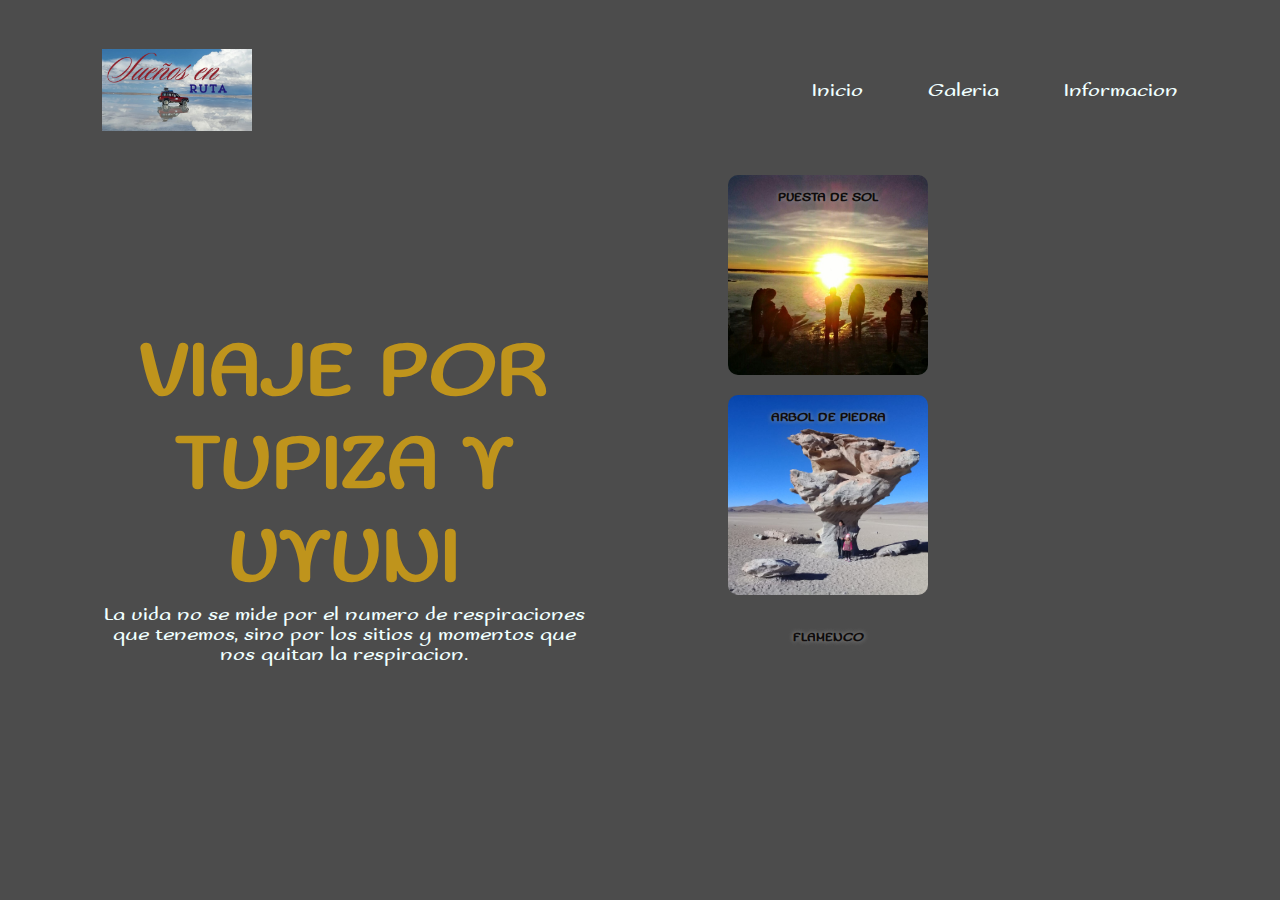
==== index.html @ 527d5a1a "Add files via upload" ====
<!DOCTYPE html>
<html lang="es">
<head>
    <meta charset="UTF-8">
    <meta name="viewport" content="width=device-width, initial-scale=1.0">
    <title>Tupiza y Uyuni</title>
    <link rel="stylesheet" href="index.css">
    <link href="https://fonts.googleapis.com/css2?family=Sofadi+One&display=swap" rel="stylesheet">

</head>
<body>
<div class="portada">
    <div class="navbar">
        <img src="Sueños en_20240828_090432_0000.png" class="logo">
        <nav>
            <ul>
                <li><a href="index.html">Inicio</a></li>
                <li><a href="galeria.html">Galeria</a></li>
                <li><a href="fotos.html">Informacion</a></li>
            </ul>
        </nav>
    </div>
    <div class="titulo">
        <div class="columna">
            <h1>VIAJE POR TUPIZA Y UYUNI</h1>
            <P>La vida no se mide por el numero
                de respiraciones que tenemos, sino 
                por los sitios y momentos que 
                nos quitan la respiracion.</P>
        </div>
        <div class="columna">
            <div class="sector sector1">
                <h5>PUESTA DE SOL </h5>
                
            </div>
            <div class="sector sector2">
                <h5>ARBOL DE PIEDRA</h5>
               
            </div>
           
            <div class="sector sector3">
                <h5>FLAMENCO</h5>
               
            </div>
        </div>
    </div>
</div>    
</body>
</html>
---- index.css ----
*{
    margin: 0;
    padding: 0;
    font-family: "Sofadi One", system-ui;
}
.portada{
    width: 100%;
    height: 100vh;
    background-image: linear-gradient(rgba(0,0,0,0.7),rgba(0, 0, 0, 0.7)),url(DSC00376.jpg);
    background-position: center;
    background-size: cover;
    padding-left: 8%;
    padding-right: 8%;
    box-sizing: border-box;
    
}
.navbar{
    height: 20%;
    display: flex;
    align-items: center;
}
.logo{
    width: 150px;
    cursor: pointer;
}
nav{
    flex: 1;
    text-align: right;
}
nav ul li{
    list-style: none;
    display: inline-block;
    margin-left: 60px;
}
nav ul li a{
    text-decoration: none;
    color: azure;
    font-size: 20px;
}
.titulo{
    display: flex;
    height: 70%;
    align-items: center;
    text-align: center;
}
.columna{
    flex-basis: 45%;
}
h1{
    color: #bf941c;
    font-size: 80px;
}
p{
    color:azure;
    font-size: 20px;
    line-height: 20px;
}
.sector{
    width: 200px;
    height: 200px;
    display: inline-block;
    border-radius: 10px;
    padding: 15px 25px;
    box-sizing: border-box;
    cursor: pointer;
    margin: 10px 20px;
    background-position: center;
    background-size: cover;
    transition: transform 0.5s;
}
.sector1{
    background-image: url(IMG-20240814-WA0017.jpg);
}
.sector2{
    background-image: url(IMG-20240814-WA0019.jpg);
}

.sector3{
    background-image: url(DSC00699.JPG);
}
.sector:hover{
    transform: translateY(-10px);
}
h5{
    color: rgb(15,12,12);
    text-shadow: 0 0 5px #999;
}
.sector p{
    text-shadow: 0 0 15px #000;
    font-size: 10px;
}
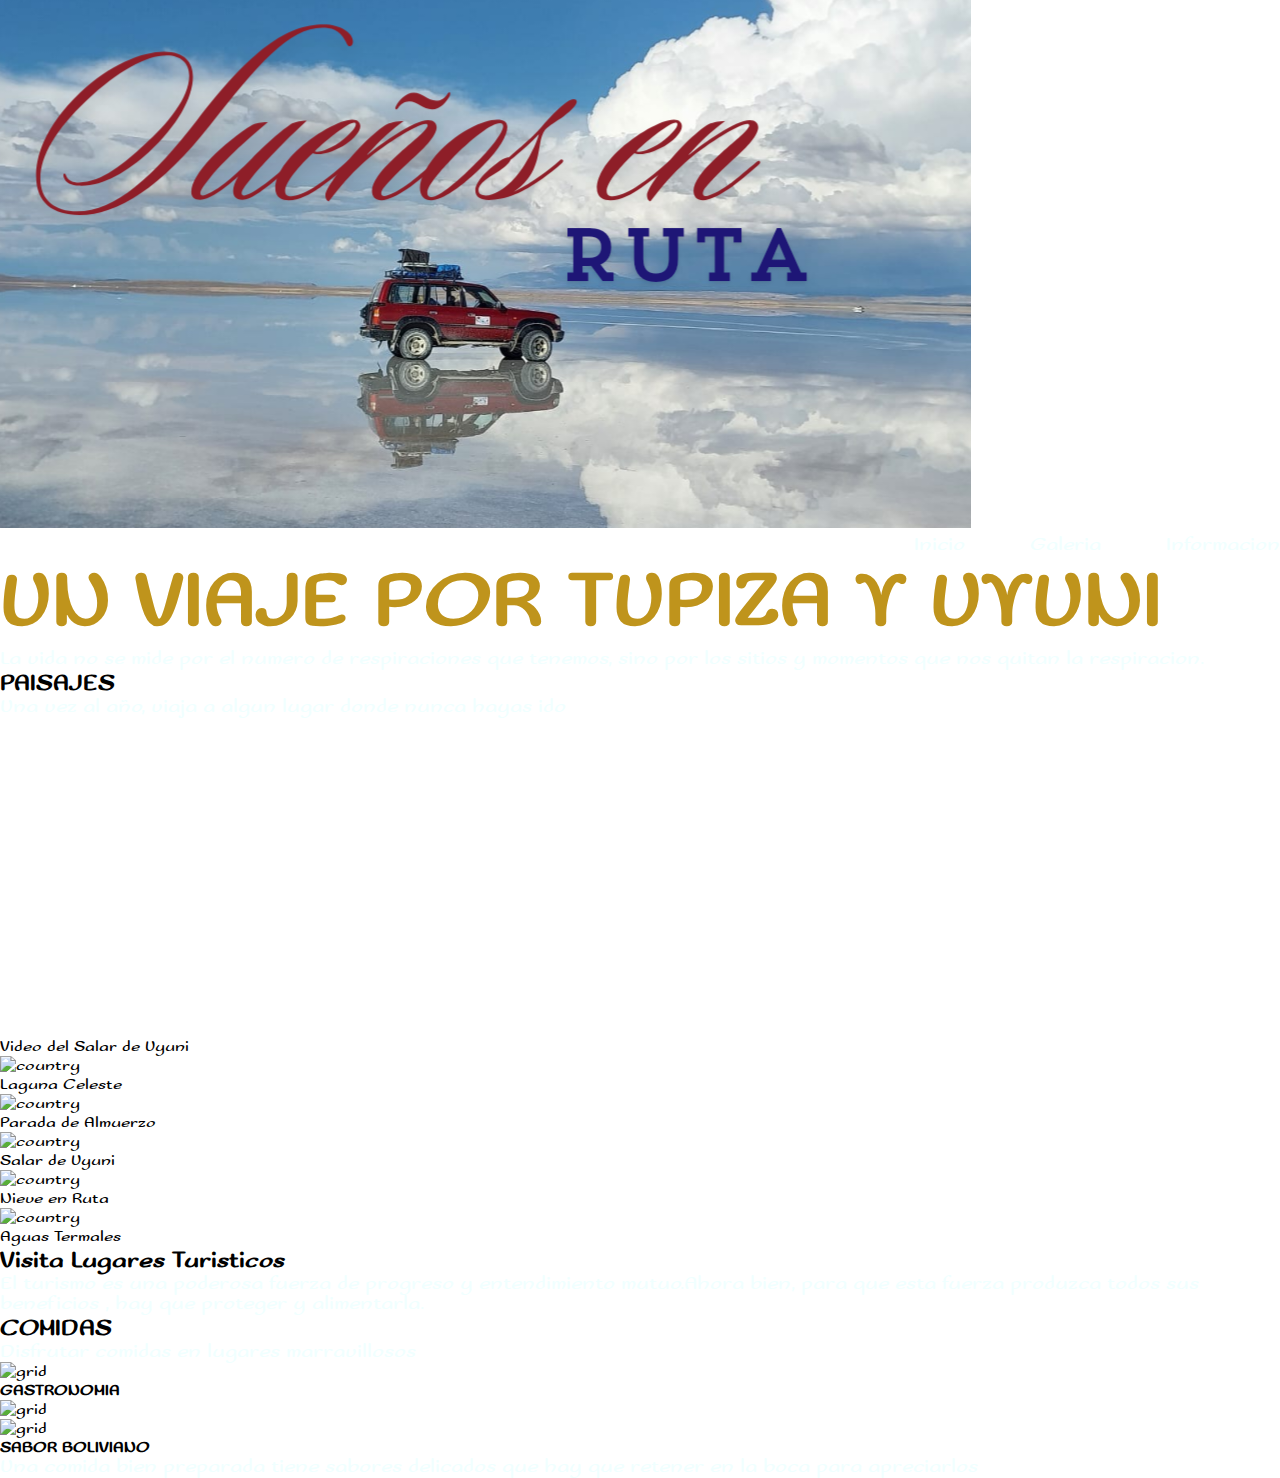
==== commit ea27d5ed: "Update index.html" ====
--- a/index.html
+++ b/index.html
@@ -1,49 +1,134 @@
 <!DOCTYPE html>
-<html lang="es">
-<head>
-    <meta charset="UTF-8">
-    <meta name="viewport" content="width=device-width, initial-scale=1.0">
+<html lang="en">
+  <head>
+    <meta charset="UTF-8" />
+    <meta http-equiv="X-UA-Compatible" content="IE=edge" />
+    <meta name="viewport" content="width=device-width, initial-scale=1.0" />
+    <link
+      href="https://cdn.jsdelivr.net/npm/remixicon@3.0.0/fonts/remixicon.css"
+      rel="stylesheet"/>
+    <link rel="stylesheet" href="index.css" />
+    <link href="https://fonts.googleapis.com/css2?family=Sofadi+One&display=swap" rel="stylesheet">
     <title>Tupiza y Uyuni</title>
-    <link rel="stylesheet" href="index.css">
-    <link href="https://fonts.googleapis.com/css2?family=Sofadi+One&display=swap" rel="stylesheet">
-
-</head>
-<body>
-<div class="portada">
-    <div class="navbar">
-        <img src="Sueños en_20240828_090432_0000.png" class="logo">
-        <nav>
-            <ul>
-                <li><a href="index.html">Inicio</a></li>
-                <li><a href="galeria.html">Galeria</a></li>
-                <li><a href="fotos.html">Informacion</a></li>
-            </ul>
-        </nav>
-    </div>
-    <div class="titulo">
-        <div class="columna">
-            <h1>VIAJE POR TUPIZA Y UYUNI</h1>
-            <P>La vida no se mide por el numero
+  </head>
+  <body>
+    <nav>
+      <div class="logo"><img src="Sueños en_20240828_090432_0000.png"></div>
+      <ul class="nav__links">
+        <li class="link"><a href="index.html">Inicio</a></li>
+        <li class="link"><a href="galeria.html">Galeria</a></li>
+        <li class="link"><a href="fotos.html">Informacion</a></li>
+        
+      </ul>
+    </nav>
+    <header>
+      <div class="section__container">
+        <div class="header__content">
+          <h1> UN VIAJE POR TUPIZA Y UYUNI</h1>
+          <p>
+            La vida no se mide por el numero
                 de respiraciones que tenemos, sino 
                 por los sitios y momentos que 
-                nos quitan la respiracion.</P>
+                nos quitan la respiracion.
+          </p>
+         
         </div>
-        <div class="columna">
-            <div class="sector sector1">
-                <h5>PUESTA DE SOL </h5>
-                
+      </div>
+    </header>
+
+    <section class="journey__container">
+      <div class="section__container">
+        <h2 class="section__title">PAISAJES </h2>
+        <p class="section__subtitle">Una vez al año, viaja a algun lugar donde nunca hayas ido</p>
+        <div class="journey__grid">
+          <div class="country__card">
+            <iframe width="560" height="315" src="https://www.youtube.com/embed/_LJ62r7sIj8?si=sxAqyYG8Z7SCz6Zx" title="YouTube video player" frameborder="0" allow="accelerometer; autoplay; clipboard-write; encrypted-media; gyroscope; picture-in-picture; web-share" referrerpolicy="strict-origin-when-cross-origin" allowfullscreen></iframe>
+            <div class="country__name">
+              <i class="ri-map-pin-2-fill"></i>
+              <span>Video del Salar de Uyuni</span>
             </div>
-            <div class="sector sector2">
-                <h5>ARBOL DE PIEDRA</h5>
-               
+          </div>
+          <div class="country__card">
+            <img src="DSC00029.JPG" alt="country" />
+            <div class="country__name">
+              <i class="ri-map-pin-2-fill"></i>
+              <span>Laguna Celeste</span>
             </div>
+          </div>
+          <div class="country__card">
+            <img src="DSC00857.JPG" alt="country" />
+            <div class="country__name">
+              <i class="ri-map-pin-2-fill"></i>
+              <span>Parada de Almuerzo</span>
+            </div>
+          </div>
+          <div class="country__card">
+            <img src="DSC00951.JPG" alt="country" />
+            <div class="country__name">
+              <i class="ri-map-pin-2-fill"></i>
+              <span>Salar de Uyuni</span>
+            </div>
+          </div>
+          <div class="country__card">
+            <img src="IMG-20240814-WA0121.jpg" alt="country" />
+            <div class="country__name">
+              <i class="ri-map-pin-2-fill"></i>
+              <span>Nieve en Ruta</span>
+            </div>
+          </div>
+          <div class="country__card">
+            <img src="DSC00030.JPG" alt="country" />
+            <div class="country__name">
+              <i class="ri-map-pin-2-fill"></i>
+              <span>Aguas Termales</span>
+            </div>
+          </div>
+        </div>
+      </div>
+    </section>
+
+    <section class="banner__container">
+      <div class="section__container">
+        <div class="banner__content">
+          <h2>Visita Lugares Turisticos</h2>
+          <p>
+            El turismo es una poderosa fuerza de progreso y entendimiento mutuo.Ahora bien, para
+            que esta fuerza produzca todos sus beneficios , hay que proteger y alimentarla.
+          </p>
+          
+        </div>
+      </div>
+    </section>
+
+    <section class="display__container">
+      <div class="section__container">
+        <h2 class="section__title">COMIDAS</h2>
+        <p class="section__subtitle">
+          Disfrutar comidas en lugares marravillosos
+        </p>
+        <div class="display__grid">
+          <div class="display__card grid-1">
+            <img src="Screenshot_20241029_232131_Google.jpg" alt="grid" />
+          </div>
+          <div class="display__card">
+            
+            <h4>GASTRONOMIA</h4>
+          </div>
+          <div class="display__card">
+            <img src="Screenshot_20241106_154621_Google.jpg" alt="grid" />
+          </div>
+          <div class="display__card">
+            <img src="Screenshot_20241029_232614_Google.jpg" alt="grid" />
+          </div>
+          <div class="display__card">
            
-            <div class="sector sector3">
-                <h5>FLAMENCO</h5>
-               
-            </div>
+            <h4>SABOR BOLIVIANO</h4>
+            <p>Una comida bien preparada tiene sabores delicados que hay que retener en la boca para apreciarlos</p>
+          </div>
         </div>
-    </div>
-</div>    
-</body>
-</html>+      </div>
+    </section>
+
+    
+  </body>
+</html>
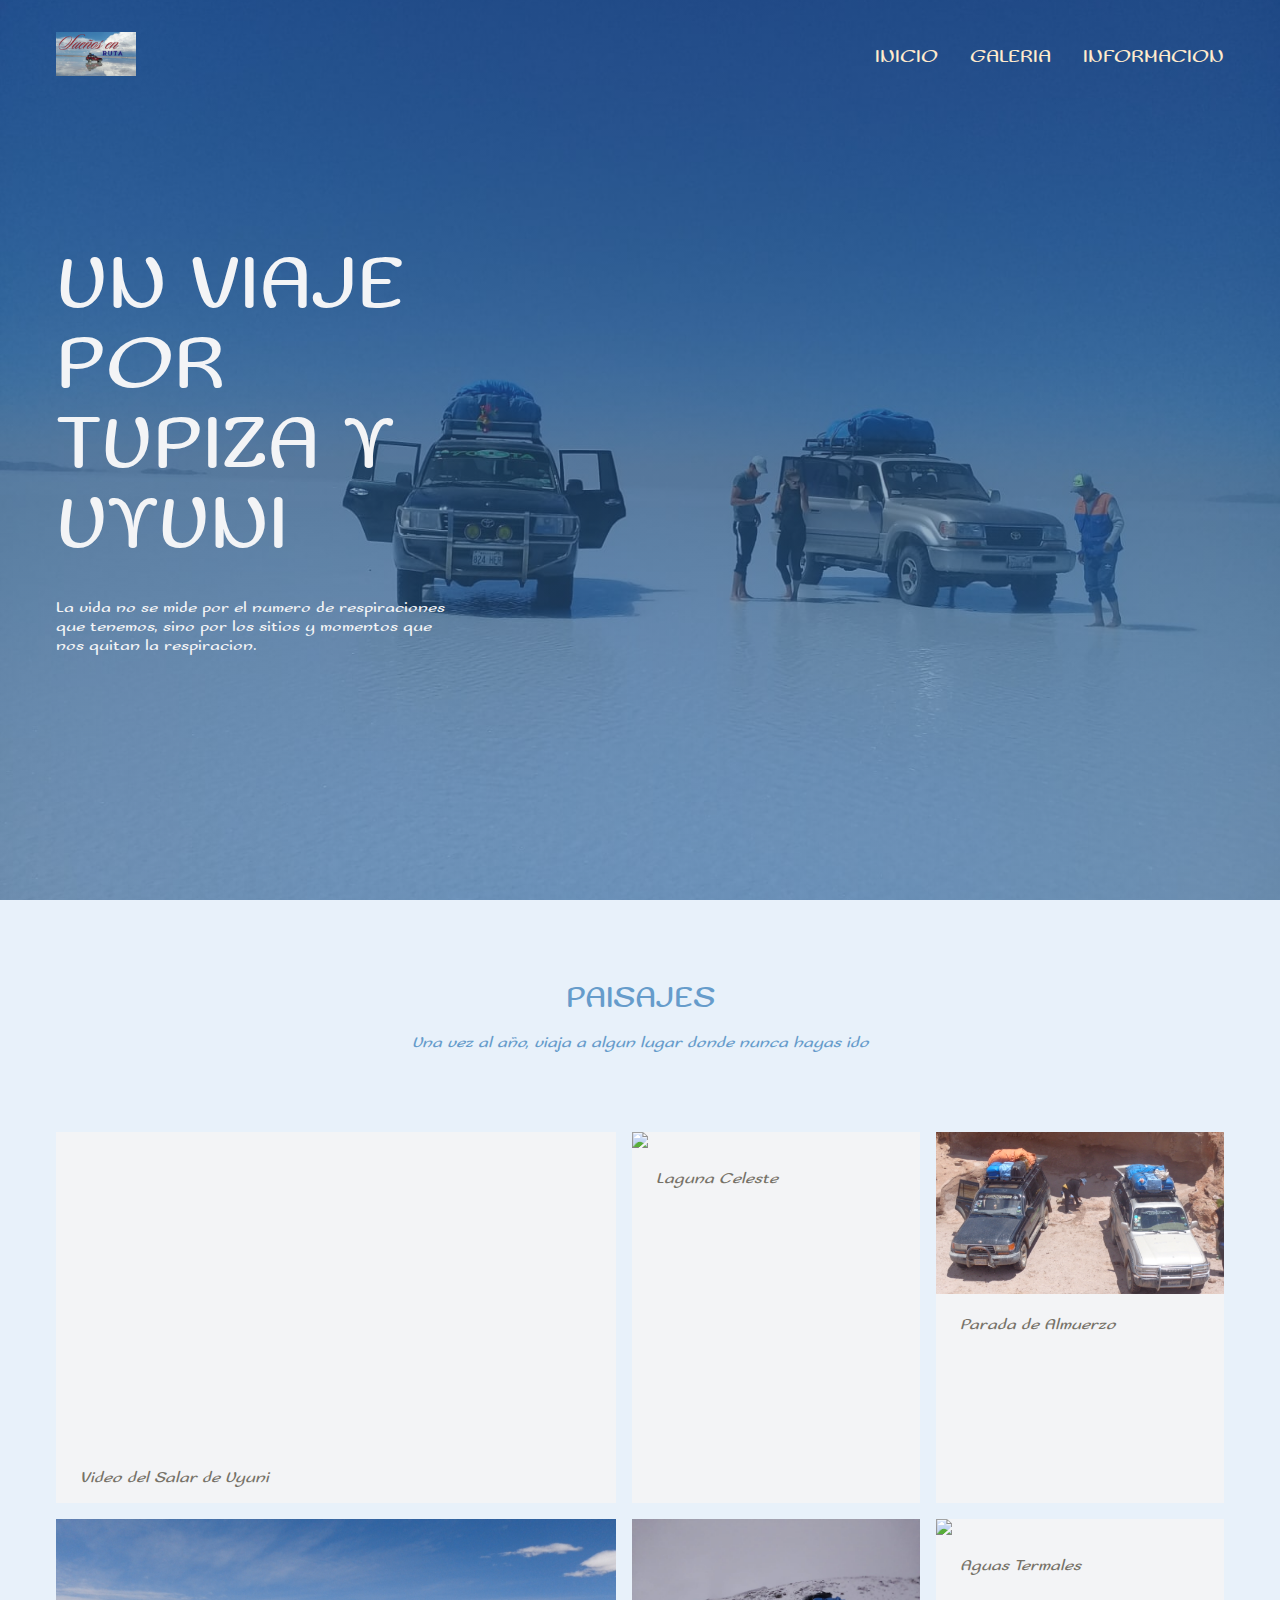
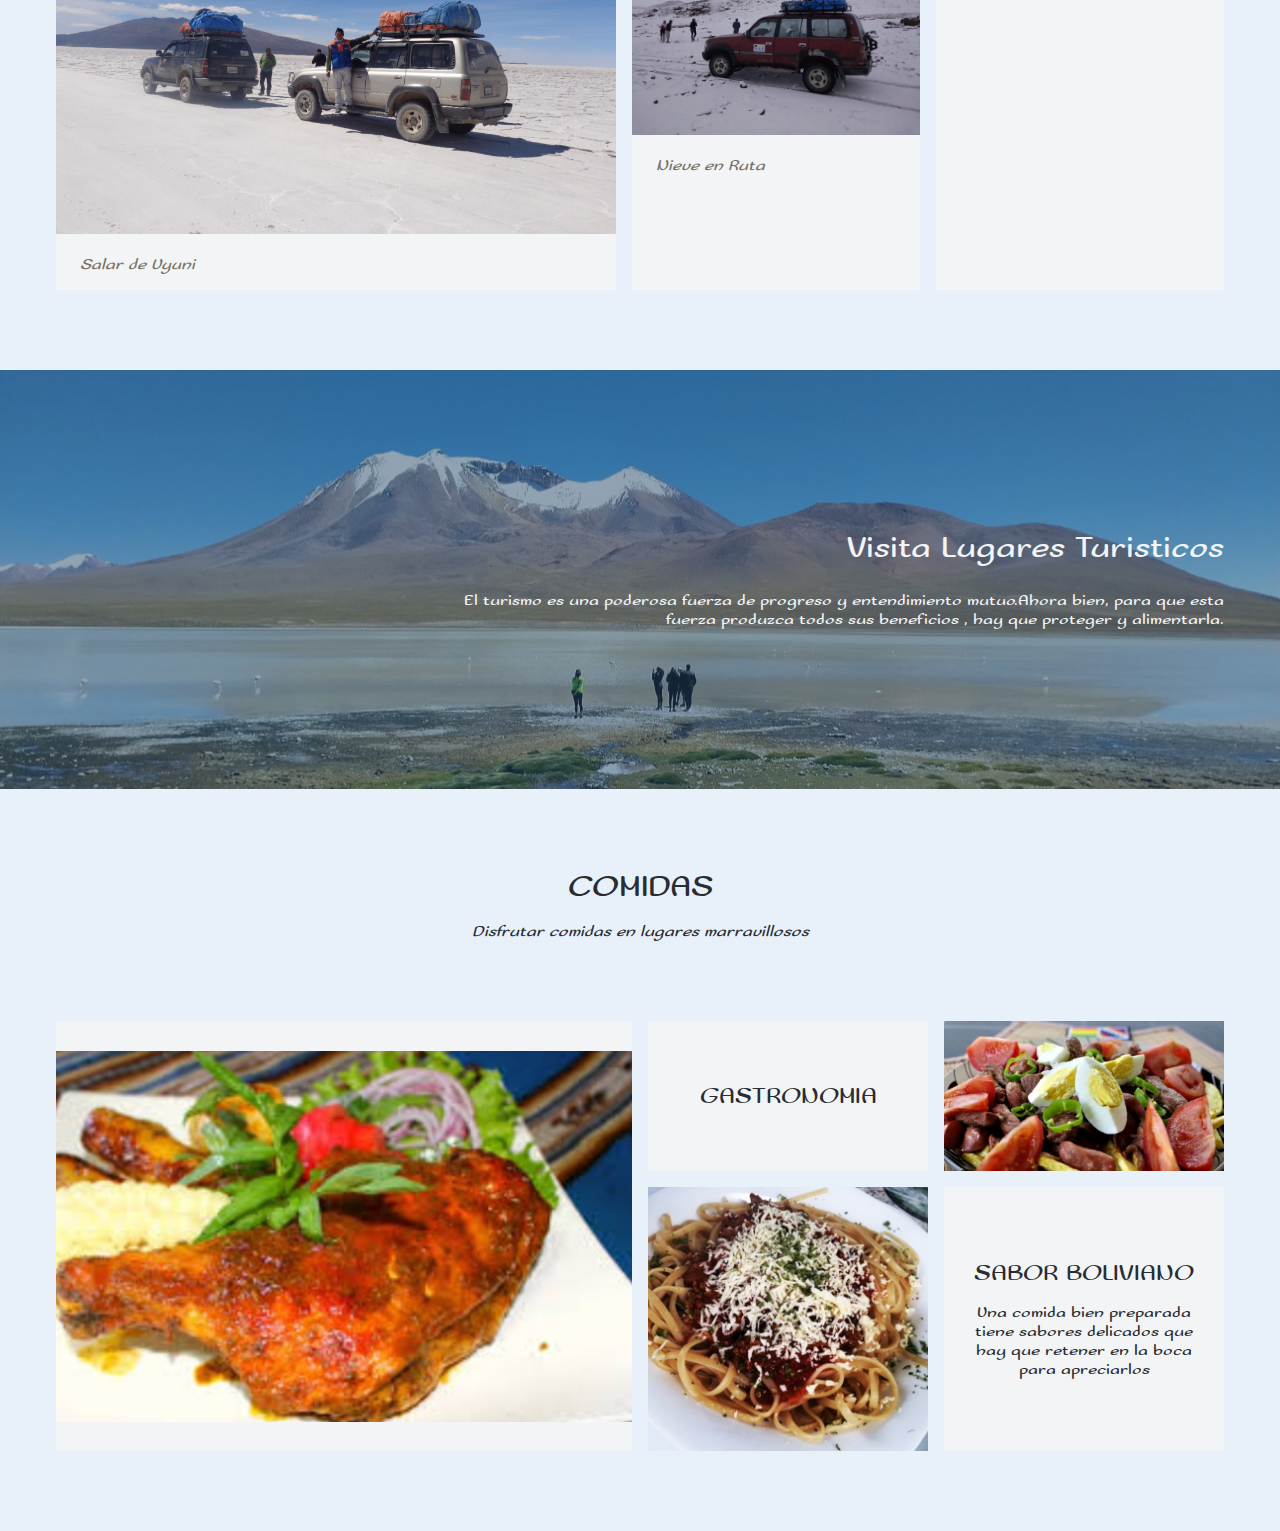
==== commit d665aa30: "Update index.html" ====
--- a/index.html
+++ b/index.html
@@ -49,35 +49,35 @@
             </div>
           </div>
           <div class="country__card">
-            <img src="DSC00029.JPG" alt="country" />
+            <img src="DSC00029.JPG"  />
             <div class="country__name">
               <i class="ri-map-pin-2-fill"></i>
               <span>Laguna Celeste</span>
             </div>
           </div>
           <div class="country__card">
-            <img src="DSC00857.JPG" alt="country" />
+            <img src="DSC00857.JPG"/>
             <div class="country__name">
               <i class="ri-map-pin-2-fill"></i>
               <span>Parada de Almuerzo</span>
             </div>
           </div>
           <div class="country__card">
-            <img src="DSC00951.JPG" alt="country" />
+            <img src="DSC00951.JPG"  />
             <div class="country__name">
               <i class="ri-map-pin-2-fill"></i>
               <span>Salar de Uyuni</span>
             </div>
           </div>
           <div class="country__card">
-            <img src="IMG-20240814-WA0121.jpg" alt="country" />
+            <img src="IMG-20240814-WA0121.jpg"  />
             <div class="country__name">
               <i class="ri-map-pin-2-fill"></i>
               <span>Nieve en Ruta</span>
             </div>
           </div>
           <div class="country__card">
-            <img src="DSC00030.JPG" alt="country" />
+            <img src="DSC00030.JPG" />
             <div class="country__name">
               <i class="ri-map-pin-2-fill"></i>
               <span>Aguas Termales</span>
@@ -108,17 +108,17 @@
         </p>
         <div class="display__grid">
           <div class="display__card grid-1">
-            <img src="Screenshot_20241029_232131_Google.jpg" alt="grid" />
+            <img src="Screenshot_20241029_232131_Google.jpg" />
           </div>
           <div class="display__card">
             
             <h4>GASTRONOMIA</h4>
           </div>
           <div class="display__card">
-            <img src="Screenshot_20241106_154621_Google.jpg" alt="grid" />
+            <img src="Screenshot_20241106_154621_Google.jpg" />
           </div>
           <div class="display__card">
-            <img src="Screenshot_20241029_232614_Google.jpg" alt="grid" />
+            <img src="Screenshot_20241029_232614_Google.jpg" />
           </div>
           <div class="display__card">
            
--- a/index.css
+++ b/index.css
@@ -1,91 +1,386 @@
-*{
-    margin: 0;
-    padding: 0;
-    font-family: "Sofadi One", system-ui;
-}
-.portada{
-    width: 100%;
-    height: 100vh;
-    background-image: linear-gradient(rgba(0,0,0,0.7),rgba(0, 0, 0, 0.7)),url(DSC00376.jpg);
-    background-position: center;
-    background-size: cover;
-    padding-left: 8%;
-    padding-right: 8%;
-    box-sizing: border-box;
+@import url("https://fonts.googleapis.com/css2?family=Roboto:ital,wght@0,400;0,500;0,700;1,500&display=swap");
+
+:root {
+  --primary-color: #669ccb;
+  --primary-color-dark: #5681a7;
+  --secondary-color: #e8f1fa;
+  --text-dark: #282d31;
+  --text-light: #767268;
+  --extra-light: #f3f4f6;
+
+  --max-width: 1200px;
+}
+
+* {
+  padding: 0;
+  margin: 0;
+  box-sizing: border-box;
+  font-family: "Sofadi One", system-ui;
+}
+
+.section__container {
+  padding: 5rem 1rem;
+  max-width: var(--max-width);
+  margin: auto;
+}
+
+.section__title {
+  font-size: 2rem;
+  font-weight: 500;
+  color: var(--primary-color);
+  margin-bottom: 1rem;
+  text-align: center;
+}
+
+.section__subtitle {
+  font-size: 1rem;
+  font-style: italic;
+  color: var(--primary-color);
+  margin-bottom: 5rem;
+  text-align: center;
+}
+
+img {
+  width: 100%;
+}
+
+body {
+  font-family: "Roboto", sans-serif;
+}
+
+nav {
+  position: absolute;
+  top: 0;
+  left: 50%;
+  transform: translateX(-50%);
+  padding: 2rem 1rem;
+  width: 100%;
+  max-width: var(--max-width);
+  display: flex;
+  align-items: center;
+  justify-content: space-between;
+}
+
+.logo{
+  width: 80px;
+  cursor: pointer;
+}
+
+.nav__links {
+  display: none;
+  list-style: none;
+  align-items: center;
+  gap: 2rem;
+  
+}
+
+.link {
+  color: var(--extra-light);
+  text-transform: uppercase;
+  cursor: pointer;
+  transition: 0.3s;
+ 
+}
+.link a{
+  text-decoration: none;
+    color: blanchedalmond;
+    font-size: 20px;
     
 }
-.navbar{
-    height: 20%;
+
+.link a:hover {
+  color: var(--primary-color);
+ 
+
+}
+
+header {
+  height: 100vh;
+  background-image: linear-gradient(
+      rgba(45, 92, 132, 0.5),
+      rgba(45, 92, 132, 0.5)
+    ),
+    url(IMG-20240821-WA0001.jpg);
+  background-position: center center;
+  background-repeat: no-repeat;
+  background-size: cover;
+}
+
+header .section__container {
+  height: 100%;
+  display: flex;
+  align-items: center;
+  justify-content: center;
+}
+
+.header__content {
+  display: flex;
+  flex-direction: column;
+  align-items: center;
+  gap: 2rem;
+  color: var(--extra-light);
+}
+
+.header__content h1 {
+  font-size: 5rem;
+  font-weight: 400;
+  line-height: 5rem;
+}
+
+.header__content p {
+  text-align: center;
+}
+
+.header__content button {
+  padding: 1rem 2rem;
+  outline: none;
+  border: none;
+  border-radius: 5px;
+  background-color: var(--primary-color);
+  color: var(--extra-light);
+  font-size: 1rem;
+  cursor: pointer;
+  transition: 0.3s;
+}
+
+.header__content button:hover {
+  background-color: var(--primary-color-dark);
+}
+
+.journey__container {
+  background-color: var(--secondary-color);
+}
+
+.journey__grid {
+  display: grid;
+  grid-template-columns: repeat(2, 1fr);
+  gap: 1rem;
+}
+
+.country__card {
+  background-color: var(--extra-light);
+}
+
+.country__name {
+  padding: 1rem;
+  text-align: left;
+  display: flex;
+  align-items: center;
+  gap: 0.5rem;
+  color: var(--text-light);
+  cursor: pointer;
+}
+
+.country__name i {
+  font-size: 1.2rem;
+}
+
+.country__name span {
+  font-style: italic;
+}
+
+.banner__container {
+  background-image: linear-gradient(
+      rgba(35, 71, 103, 0.5),
+      rgba(35, 71, 103, 0.5)
+    ),
+    url(IMG-20240814-WA0071.jpg);
+  background-position: center;
+  background-repeat: no-repeat;
+  background-size: cover;
+}
+
+.banner__container .section__container {
+  padding: 10rem 1rem;
+  display: flex;
+  justify-content: center;
+}
+
+.banner__content {
+  display: flex;
+  align-items: center;
+  flex-direction: column;
+  gap: 1.5rem;
+  text-align: center;
+  color: var(--extra-light);
+}
+
+.banner__content h2 {
+  font-size: 2rem;
+  font-weight: 400;
+}
+
+.banner__content button {
+  padding: 0.5rem 2rem;
+  outline: none;
+  border: 2px solid var(--secondary-color);
+  background-color: transparent;
+  color: var(--secondary-color);
+  font-size: 1rem;
+  cursor: pointer;
+}
+
+.display__container {
+  background-color: var(--secondary-color);
+}
+
+.display__container :is(.section__title, .section__subtitle) {
+  color: var(--text-dark);
+}
+
+.display__grid {
+  display: grid;
+  grid-template-columns: repeat(2, 1fr);
+  gap: 1rem;
+}
+
+.display__card {
+  display: flex;
+  align-items: center;
+  justify-content: center;
+  flex-direction: column;
+  gap: 0.5rem;
+  background-color: var(--extra-light);
+  text-align: center;
+}
+
+.display__card i {
+  font-size: 2rem;
+  color: var(--primary-color);
+}
+
+.display__card h4 {
+  font-size: 1rem;
+  font-weight: 500;
+  padding: 0 1rem;
+  color: var(--text-dark);
+}
+
+.display__card p {
+  font-size: 0.8rem;
+  padding: 0 1rem;
+  color: var(--text-dark);
+}
+
+.display__grid .grid-1 {
+  grid-area: 1/1/3/3;
+}
+
+footer {
+  background-color: var(--text-dark);
+  color: var(--secondary-color);
+}
+
+footer .section__container {
+  display: grid;
+  gap: 1.5rem;
+  text-align: center;
+}
+
+footer h4 {
+  font-size: 1.5rem;
+  font-weight: 500;
+}
+
+.social__icons {
+  display: flex;
+  align-items: center;
+  justify-content: center;
+  gap: 1rem;
+}
+
+.social__icons i {
+  padding: 5px;
+  font-size: 1.2rem;
+  cursor: pointer;
+}
+
+footer p {
+  font-style: italic;
+}
+
+@media (min-width: 640px) {
+  .nav__links {
     display: flex;
-    align-items: center;
-}
-.logo{
-    width: 150px;
-    cursor: pointer;
-}
-nav{
-    flex: 1;
+  }
+
+  header .section__container {
+    justify-content: flex-start;
+  }
+
+  .header__content {
+    max-width: 400px;
+    align-items: flex-start;
+  }
+
+  .header__content p {
+    text-align: left;
+  }
+
+  .journey__grid {
+    grid-template-columns: repeat(3, 1fr);
+    gap: 1rem;
+  }
+
+  .display__grid {
+    grid-template-columns: repeat(4, 1fr);
+  }
+
+  .display__card {
+    gap: 0;
+  }
+
+  .display__card i {
+    font-size: 1.75rem;
+  }
+
+  .display__card h4 {
+    font-size: 1rem;
+  }
+
+  .display__card p {
+    font-size: 0.7rem;
+  }
+}
+
+@media (min-width: 786px) {
+  .banner__container .section__container {
+    justify-content: flex-end;
+  }
+
+  .banner__content {
+    align-items: flex-end;
     text-align: right;
-}
-nav ul li{
-    list-style: none;
-    display: inline-block;
-    margin-left: 60px;
-}
-nav ul li a{
-    text-decoration: none;
-    color: azure;
-    font-size: 20px;
-}
-.titulo{
-    display: flex;
-    height: 70%;
-    align-items: center;
-    text-align: center;
-}
-.columna{
-    flex-basis: 45%;
-}
-h1{
-    color: #bf941c;
-    font-size: 80px;
-}
-p{
-    color:azure;
-    font-size: 20px;
-    line-height: 20px;
-}
-.sector{
-    width: 200px;
-    height: 200px;
-    display: inline-block;
-    border-radius: 10px;
-    padding: 15px 25px;
-    box-sizing: border-box;
-    cursor: pointer;
-    margin: 10px 20px;
-    background-position: center;
-    background-size: cover;
-    transition: transform 0.5s;
-}
-.sector1{
-    background-image: url(IMG-20240814-WA0017.jpg);
-}
-.sector2{
-    background-image: url(IMG-20240814-WA0019.jpg);
-}
-
-.sector3{
-    background-image: url(DSC00699.JPG);
-}
-.sector:hover{
-    transform: translateY(-10px);
-}
-h5{
-    color: rgb(15,12,12);
-    text-shadow: 0 0 5px #999;
-}
-.sector p{
-    text-shadow: 0 0 15px #000;
-    font-size: 10px;
-}+    max-width: 800px;
+  }
+
+  .display__card {
+    gap: 0.5rem;
+  }
+
+  .display__card i {
+    font-size: 2.5rem;
+  }
+
+  .display__card p {
+    font-size: 0.8rem;
+  }
+}
+
+@media (min-width: 1024px) {
+  .display__card {
+    gap: 1rem;
+  }
+
+  .display__card i {
+    font-size: 3rem;
+  }
+
+  .display__card h4 {
+    font-size: 1.5rem;
+  }
+
+  .display__card p {
+    font-size: 1rem;
+  }
+}
